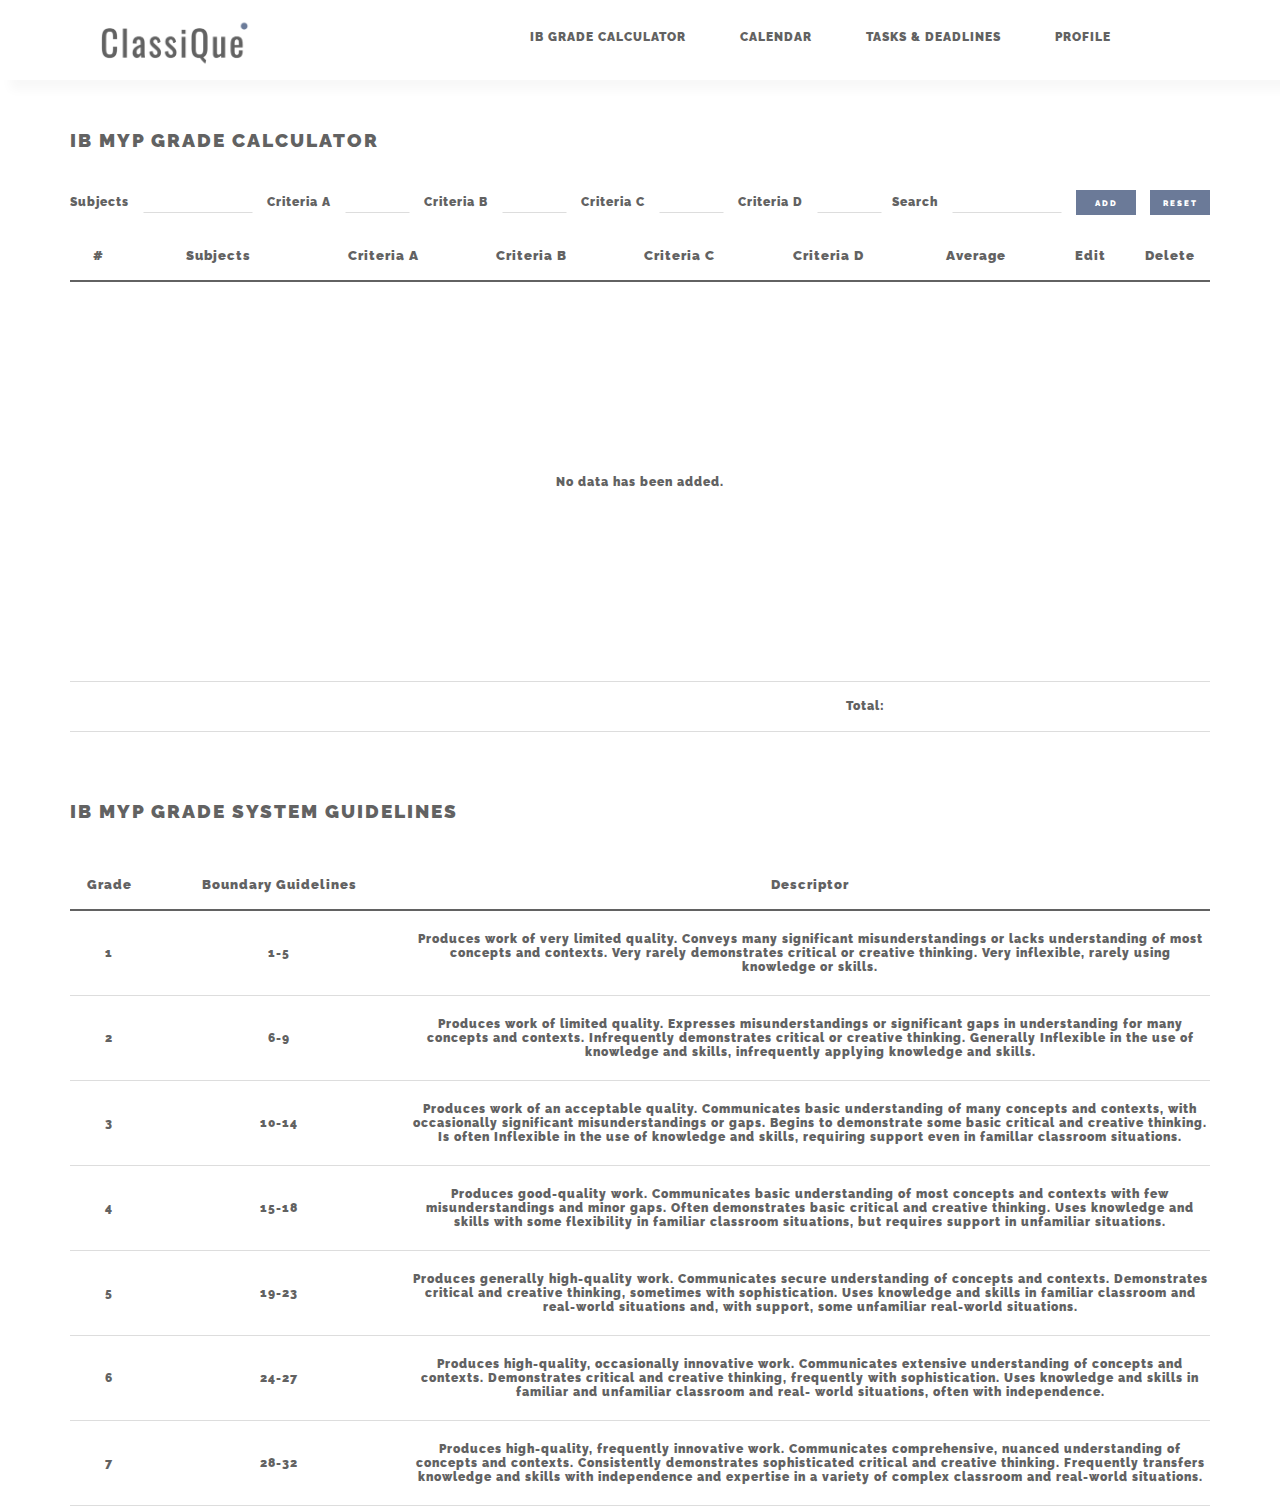
==== calc.html @ 47ef167f "calc.html" ====
<!DOCTYPE html>
<html lang="en">
<head>
    <meta charset="UTF-8">
    <meta name="viewport" content="width=device-width, initial-scale=1.0">
    <title>Classique - IB Grade Calculator</title>
    <link rel="icon" type="image/png" href="icon.png"/>
</head>
<style>
    * {
        box-sizing: border-box;
    }
    @font-face {
        font-family: "Raleway";
        src: url("Raleway_woff/Raleway-Black.woff2") format('woff2'),
            url("Raleway_woff/Raleway-Black.woff") format('woff');
        font-weight: normal;
        font-style: normal;
        font-display: swap;
    }
    body {
        margin: 0;
        font-family:"Raleway";
        /* font-family:""; */
        font-weight:normal;
    }
    .container {
        max-width: 1380px; 
        margin: 0 auto;
        padding: 0 70px 0 70px;
        color:#626262;
    }
    .formContainer {
        margin-bottom: 1rem;
        color:#626262;
    }
    .rubContainer {
        max-width: 1380px; 
        margin: 0 auto;
        padding-top:0px;
        padding: 0 70px 0 70px;
        color:#626262;
    }
    #gradeForm {
        display: flex; 
        flex-wrap: wrap; 
        justify-content: space-between;
        font-size:12px;
        /* border: solid 1px black; */
        color:#626262;
        font-weight:400;
        letter-spacing:1px;
    }
    #gradeForm > div { 
        vertical-align: middle; 
        font-size:12px;
        letter-spacing:1px;
        /* border: solid 1px black; */
    }
    input {
        height: 1.5rem;
        border-radius:0px;
        border-width:1px;
        border:solid 1px #ddd;
        border-top:solid 1px white;
        border-left:solid 1px white;
        border-right:solid 1px white;
    }
    table {
        display: table; 
        width: 100%; 
        max-width: 100%; 
        font-size:12px;
        letter-spacing:1px;
        border-collapse:collapse;
    }
    table > thead > tr > th {
        border-bottom:solid 2px #626262;
        color:#626262;
    }
    table > tbody > tr > td {
        border-bottom:solid 1px #ddd;
        text-align: center;
        color:#626262;
    }
    .btn { 
        width: 60px; 
        font-family:"Raleway";
        font-weight:400;
        font-size:8px;
        letter-spacing:2px;
        border-radius:0px;
        height:25px;
        background:#6b7a98;
        color:white;
        border:solid 1px #6b7a98;
    }
    .btn:hover {
        color:black;
        border:solid 1px black; 
        background-color:white;
        transition: 0.4s ease-in-out;
    }
    #subAddBtn {
        margin-right:10px;
    }
    .btn-sm {
        width: 5rem;
    }
    .btn-xs {
        width: 60px; 
        font-family:"Raleway";
        font-weight:400;
        font-size:8px;
        letter-spacing:2px;
        border-radius:0px;
        height:25px;
        background:#6b7a98;
        color:white;
        border:solid 1px #6b7a98;
    }
    .btn-xs:hover{
        color:black;
        background-color:white;
        transition: 0.4s ease-in-out;
    }
    .input-md {
        margin-right:10px;
        width:110px;
    }
    .input-ca {
        width: 65px;
        margin-right:10px;
    }
    .input-cb {
        width: 65px;
        margin-right:10px;
    }
    .input-cc {
        width: 65px;
        margin-right:10px;
    }
    .input-cd {
        width: 65px;
        margin-right:10px;
    }
    .input-lg {
        width: 110px;
        margin-right:10px;
    }
    .hiddenBtn {
        display: none;
    }
    #subUpdateBtn {
        width:60px; 
        font-family:"Raleway";
        font-weight:normal;
        font-size:8px;
        margin-right:10px;
        letter-spacing:2px;
        border-radius:0px;
        border-width: 1px;
        height:25px;
        background:#6b7a98;
        color:white;
    }
    #subUpdateBtn:hover {
        color:black;
        background-color:white;
        transition: 0.4s ease-in-out;
    }
    #updateCancleBtn {
        width:60px; 
        font-family:"Raleway";
        font-weight:normal;
        font-size:8px;
        margin-right:10px;
        letter-spacing:2px;
        border-radius:0px;
        border-width: 1px;
        height:25px;
        background:#6b7a98;
        color:white;
    }
    #updateCancleBtn:hover {
        color:black;
        background-color:white;
        transition: 0.4s ease-in-out;
    }
    .float-right {
        float: right;
    }
    #t1 {
        text-align:right;
    }
    .top {
    height: 80px;
    background:white;
    /* border:solid 1px red; */
    box-shadow:10px 10px 10px #f8f8f8;
    }
    .top #menu {
        float: right;
        width: 800px;  
        margin-top:15px;
        height:50px;
        /* border:solid 1px blue;  */
    }
    #menu {
        width:980px;
        padding:15px 0 0 0;
    }
    header #logo {
        /* border:solid 1px blue; */
        float:left;
        margin:15px 0 0 100px;
        width:150px;
    }
    header #menu {
        font-weight:450;
        font-size:12px;
        letter-spacing: 1px;
    }
    header #menu li {
        display:inline;
        margin-left: 50px;  
    }
    a {
        text-decoration:none;  
        color:#626262;
        position: relative;
        padding-bottom:10px;
    }
    a::after {
        content: '';
        position:absolute;
        width: 100%;
        transform: scaleX(0);
        height: 1px;
        bottom: 0;
        left: 0;
        background-color: black;
        transform-origin: bottom left right;
        transition: 0.8s ease-in-out;
    }
    a:hover {
        color:#818b98;
        transition: 0.5s;
    }
    a:hover::after {
        transform: scaleX(1);
        transform-origin: bottom right left;
    }
    tr {
        height: 50px;
        color:#626262;
    }
    #noData {
        height:400px;
    }
    .formText {
        /* border: solid 1px red; */
        padding-right:10px;
    }
    #critRub {
        width:1300px;
    }
    #des {
        width:800px;
    }
    .line {
        padding:10px 0 10px 0;
        margin:10px 0 10px 0;
    }
    h3 {
        font-weight:600;
        font-family:"Raleway";
        letter-spacing:2px;
        color:#626262;
        padding:30px 0 20px 0;
    }
    thead > tr > th {
        font-weight:500;
        font-size: 13px;
        color:#626262;
        letter-spacing:1px;
    }
</style>
<body>
    <div class="top">
        <header>
            <a href="index.html"><img id="logo" src="logo.png"></a>
            <ul id="menu">
                <li><a href="calc.html">IB GRADE CALCULATOR</a></li>
                <li><a>CALENDAR</a></li>
                <li><a>TASKS & DEADLINES</a></li>
                <li><a>PROFILE</a></li>
            </ul>
        </header>
    </div>
    <div class="container">
        <h3>IB MYP GRADE CALCULATOR</h3>
        <div class="formContainer">
            <form id="gradeForm">
                <div>
                    <input type="hidden" id="subUid">
                    <label for="subName" class="formText">Subjects</label>
                    <input type="text" id="subName" class="input-md">
                    <label for="subCritA" class="formText">Criteria A</label>
                    <input type="text" id="subCritA" class="input-ca">
                    <label for="subCritB" class="formText">Criteria B</label>
                    <input type="text" id="subCritB" class="input-cb">
                    <label for="subCritC" class="formText">Criteria C</label>
                    <input type="text" id="subCritC" class="input-cc">
                    <label for="subCritD" class="formText">Criteria D</label>
                    <input type="text" id="subCritD" class="input-cd">
                    
                </div>
                <div>
                    <label for="filterBox" class="formText">Search</label>
                    <input type="text" id="filterBox" class="input-lg">
                    <button type="button" id="subAddBtn" class="btn">ADD</button>
                    <button type="button" id="subUpdateBtn" class="btn-sm hiddenBtn">DONE</button>
                    <button type="button" id="updateCancleBtn" class="btn-sm hiddenBtn">CANCEL</button>
                    <button type="button" id="initsubBtn" class="btn">RESET</button>
                </div>
            </form>
        </div>
        <table class="subTable">
            <thead>
                <tr>
                    <th width="5%">#</th>
                    <th width="16%">Subjects</th>
                    <th width="13%">Criteria A</th>
                    <th width="13%">Criteria B</th>
                    <th width="13%">Criteria C</th>
                    <th width="13%">Criteria D</th>
                    <th width="13%">Average</th>
                    <th width="7%">Edit</th>
                    <th width="7%">Delete</th>
                </tr>
            </thead>
            <tbody id="subsTbody">
            </tbody>
            <tr>
                <td colspan="6" id="t1">Total: &nbsp;&nbsp;&nbsp;</td>
                <td><span id="result_avg"></span></td>
                <td colspan="2"></td>
            </tr>
        </table>
    </div>
    <div class="rubContainer">
        <br>
        <h3>IB MYP GRADE SYSTEM GUIDELINES</h3>
        <table id="critRub">
            <thead>
                <tr>
                    <th>Grade</th>
                    <th>Boundary Guidelines</th>
                    <th id="des">Descriptor</th>
                </tr>
            </thead>
                <tr>
                    <td>1</td>
                    <td>1-5</td>
                    <td><p class="line">Produces work of very limited quality. Conveys many significant
                        misunderstandings or lacks understanding of most concepts and
                        contexts. Very rarely demonstrates critical or creative thinking. Very
                        inflexible, rarely using knowledge or skills.</p></td>
                </tr>
                <tr>
                    <td>2</td>
                    <td>6-9</td>
                    <td><p class="line">Produces work of limited quality. Expresses misunderstandings or
                        significant gaps in understanding for many concepts and contexts.
                        Infrequently demonstrates critical or creative thinking. Generally
                        Inflexible in the use of knowledge and skills, infrequently applying
                        knowledge and skills.</p></td>
                </tr>
                <tr>
                    <td>3</td>
                    <td>10-14</td>
                    <td><p class="line">Produces work of an acceptable quality. Communicates basic
                        understanding of many concepts and contexts, with occasionally
                        significant misunderstandings or gaps. Begins to demonstrate some
                        basic critical and creative thinking. Is often Inflexible in the use of
                        knowledge and skills, requiring support even in famillar classroom
                        situations.</p></td>
                </tr>
                <tr>
                    <td>4</td>
                    <td>15-18</td>
                    <td><p class="line">Produces good-quality work. Communicates basic understanding
                        of most concepts and contexts with few misunderstandings and
                        minor gaps. Often demonstrates basic critical and creative thinking.
                        Uses knowledge and skills with some flexibility in familiar classroom
                        situations, but requires support in unfamiliar situations.</p></td>
                </tr>
                <tr>
                    <td>5</td>
                    <td>19-23</td>
                    <td><p class="line">Produces generally high-quality work. Communicates secure
                        understanding of concepts and contexts. Demonstrates critical and
                        creative thinking, sometimes with sophistication. Uses knowledge
                        and skills in familiar classroom and real-world situations and, with
                        support, some unfamiliar real-world situations.</p></td>
                </tr>
                <tr>
                    <td>6</td>
                    <td>24-27</td>
                    <td><p class="line">Produces high-quality, occasionally innovative work. Communicates
                        extensive understanding of concepts and contexts. Demonstrates
                        critical and creative thinking, frequently with sophistication. Uses
                        knowledge and skills in familiar and unfamiliar classroom and real-
                        world situations, often with independence.</p></td>
                </tr>
                <tr>
                    <td>7</td>
                    <td>28-32</td>
                    <td><p class="line">Produces high-quality, frequently innovative work. Communicates
                        comprehensive, nuanced understanding of concepts and
                        contexts. Consistently demonstrates sophisticated critical and
                        creative thinking. Frequently transfers knowledge and skills with
                        independence and expertise in a variety of complex classroom and
                        real-world situations.</p></td>
                </tr>
        </table>
    </div>
</body>
<script>
    let totalavg=0;
    document.addEventListener('DOMContentLoaded', () => {
        // init sub
        let unetSubs = [];
        // Function
        const draw = {
            // Call point: tbody 
            tbody : document.getElementById('subsTbody'),
            uid : 0,
            // Grid Table
            grid (subs) {
                if (subs.length > 0) {
                    const nodeSize = this.tbody.childNodes.length;
                    subs.forEach((sub, index) => {
                        const trElem = document.createElement('tr');
                        trElem.innerHTML += `<td> ${nodeSize > 0 ? nodeSize + index + 1 : index + 1}</td>`;
                        trElem.innerHTML += `<td>${sub.name}</td>`;
                        trElem.innerHTML += `<td>${sub.critA}</td>`;
                        trElem.innerHTML += `<td>${sub.critB}</td>`;
                        trElem.innerHTML += `<td>${sub.critC}</td>`;
                        trElem.innerHTML += `<td>${sub.critD}</td>`;
                        trElem.innerHTML += `<td>${sub.AVG}</td>`;
                        trElem.innerHTML += `<td><button data-uid="${sub.uid}" data-action="modify" class="btn-xs">EDIT</button></td>`;
                        trElem.innerHTML += `<td><button data-uid="${sub.uid}" data-action="delete" class="btn-xs">DEL</button></td>`;
                        this.tbody.appendChild(trElem);
                    });
                }
            },
            // Add Row
            add (sub) {
                if (unetSubs.length === 1) this.tbody.innerHTML = '';
                this.grid(sub);
                this.uid++;
            },
            // init Table
            init (subs) {
                this.tbody.innerHTML = '';
                if (unetSubs.length === 0) {
                    const trElem = document.createElement('tr');
                    trElem.innerHTML += `<td colspan="9" id="noData">No data has been added.</td>`;
                    this.tbody.appendChild(trElem);
                } else {
                    this.uid = subs[subs.length - 1]['uid'] + 1;
                    this.grid(subs);
                }
            },
        };
        const addsub = (subs) => {

            const name = document.getElementById('subName').value;
            const critA = document.getElementById('subCritA').value;
            const critB = document.getElementById('subCritB').value;
            const critC = document.getElementById('subCritC').value;
            const critD = document.getElementById('subCritD').value;

            document.forms.gradeForm.reset();

            if(critA=='' || critB=='' || critC=='' || critD=='')
            {
                alert('Empty data cell.');
                return;
            }
            const avg = (Number(critA)+Number(critB)+Number(critC)+Number(critD))/4;

            // Set Object
            const sub = {
                uid: draw.uid,
                name: name,
                critA: critA,
                critB: critB,
                critC: critC,
                critD: critD,
                AVG: (avg > 7) ? 7 : Math.floor(avg)
            };

            totalavg+=sub.AVG;
            document.getElementById("result_avg").innerHTML=totalavg;
            
            // Set Array & Storage
            unetSubs = [...unetSubs, sub];
            localStorage.setItem('subs', JSON.stringify(unetSubs));
            localStorage.setItem('totalavg', totalavg);
            draw.add([sub]);
        };
        const actionsubsTbody = (e) => {
            const target = e.target;
            const action = target.dataset.action;
            const selectUid = target.dataset.uid;
            if (!action) return;
            
            const selectsub = unetSubs.find(sub => sub.uid === parseInt(selectUid));

            if (action === 'delete') {
                /* node delete example */
                let node = target;
                while (true) {
                    node = node.parentNode;
                    if (node.tagName === 'TR') {
                        node.remove();
                        break;
                    }
                }
                totalavg -= selectsub.AVG;
                document.getElementById("result_avg").innerHTML=totalavg;

                /* array delete then reload */
                unetSubs = unetSubs.filter(sub => sub.uid !== parseInt(selectUid));
                localStorage.setItem('subs', JSON.stringify(unetSubs));
                localStorage.setItem('totalavg', totalavg);

                draw.init(unetSubs);
            } else if (action === 'modify') {
                document.getElementById('subUid').value = selectsub.uid;
                document.getElementById('subName').value = selectsub.name;
                document.getElementById('subCritA').value = selectsub.critA;
                document.getElementById('subCritB').value = selectsub.critB;
                document.getElementById('subCritC').value = selectsub.critC;
                document.getElementById('subCritD').value = selectsub.critD;
                if (subUpdateBtn.classList.contains('hiddenBtn')) toggelBtn();
            }

        };
        const modifyCancle = () => {
            totalavg = 0;

            unetSubs.forEach((sub, index) => {
                totalavg += sub.AVG;
            });
            
            localStorage.setItem('totalavg', totalavg);
            document.getElementById("result_avg").innerHTML=totalavg;
            toggelBtn();
            document.forms.gradeForm.reset();
        };
        const modifysubInfo = () => {
            const uid = document.getElementById('subUid').value;
            const name = document.getElementById('subName').value;
            const critA = document.getElementById('subCritA').value;
            const critB = document.getElementById('subCritB').value;
            const critC = document.getElementById('subCritC').value;
            const critD = document.getElementById('subCritD').value;
            
            const avg = (Number(critA)+Number(critB)+Number(critC)+Number(critD))/4;

            unetSubs = unetSubs.map(v => {
                if (v.uid === parseInt(uid)) {
                    v.name = name;
                    v.critA = critA;
                    v.critB = critB;
                    v.critC = critC;
                    v.critD = critD;
                    v.AVG = (avg > 7) ? 7 : Math.floor(avg);
                }
                return v;
            });
            localStorage.setItem('subs', JSON.stringify(unetSubs));
            localStorage.setItem('totalavg', totalavg);
            
            draw.init(unetSubs);
            modifyCancle();
        };
        const toggelBtn = () => {
            subAddBtn.classList.toggle('hiddenBtn');
            subUpdateBtn.classList.toggle('hiddenBtn');
            updateCancleBtn.classList.toggle('hiddenBtn');
        };
        const getFiltersub = (e) => {
            const filterStr = e.target.value
            const filtersubs = unetSubs.filter(sub => JSON.stringify(sub).indexOf(filterStr) > -1);
            draw.init(filtersubs);
        };
        const initsub = () => {
            if (!confirm('Would you like to reset the data?')) return;
            localStorage.clear();
            location.reload();
        };
        // Event Handler
        document.getElementById('subAddBtn').addEventListener('click', () => addsub(unetSubs));
        document.getElementById('initsubBtn').addEventListener('click', initsub);
        document.getElementById('subsTbody').addEventListener('click', (e) => actionsubsTbody(e));
        document.getElementById('subUpdateBtn').addEventListener('click', modifysubInfo);
        document.getElementById('updateCancleBtn').addEventListener('click', modifyCancle);
        document.getElementById('filterBox').addEventListener('keyup', (e) => getFiltersub(e));
        // Init
        if (localStorage.length > 0) {
            unetSubs = [...JSON.parse(localStorage.getItem('subs'))];
            totalavg = Number(localStorage.getItem('totalavg'));
            document.getElementById("result_avg").innerHTML=totalavg;
            draw.init(unetSubs);
        } else {
            draw.init([]);
        }
    });
    
</script>
</html>
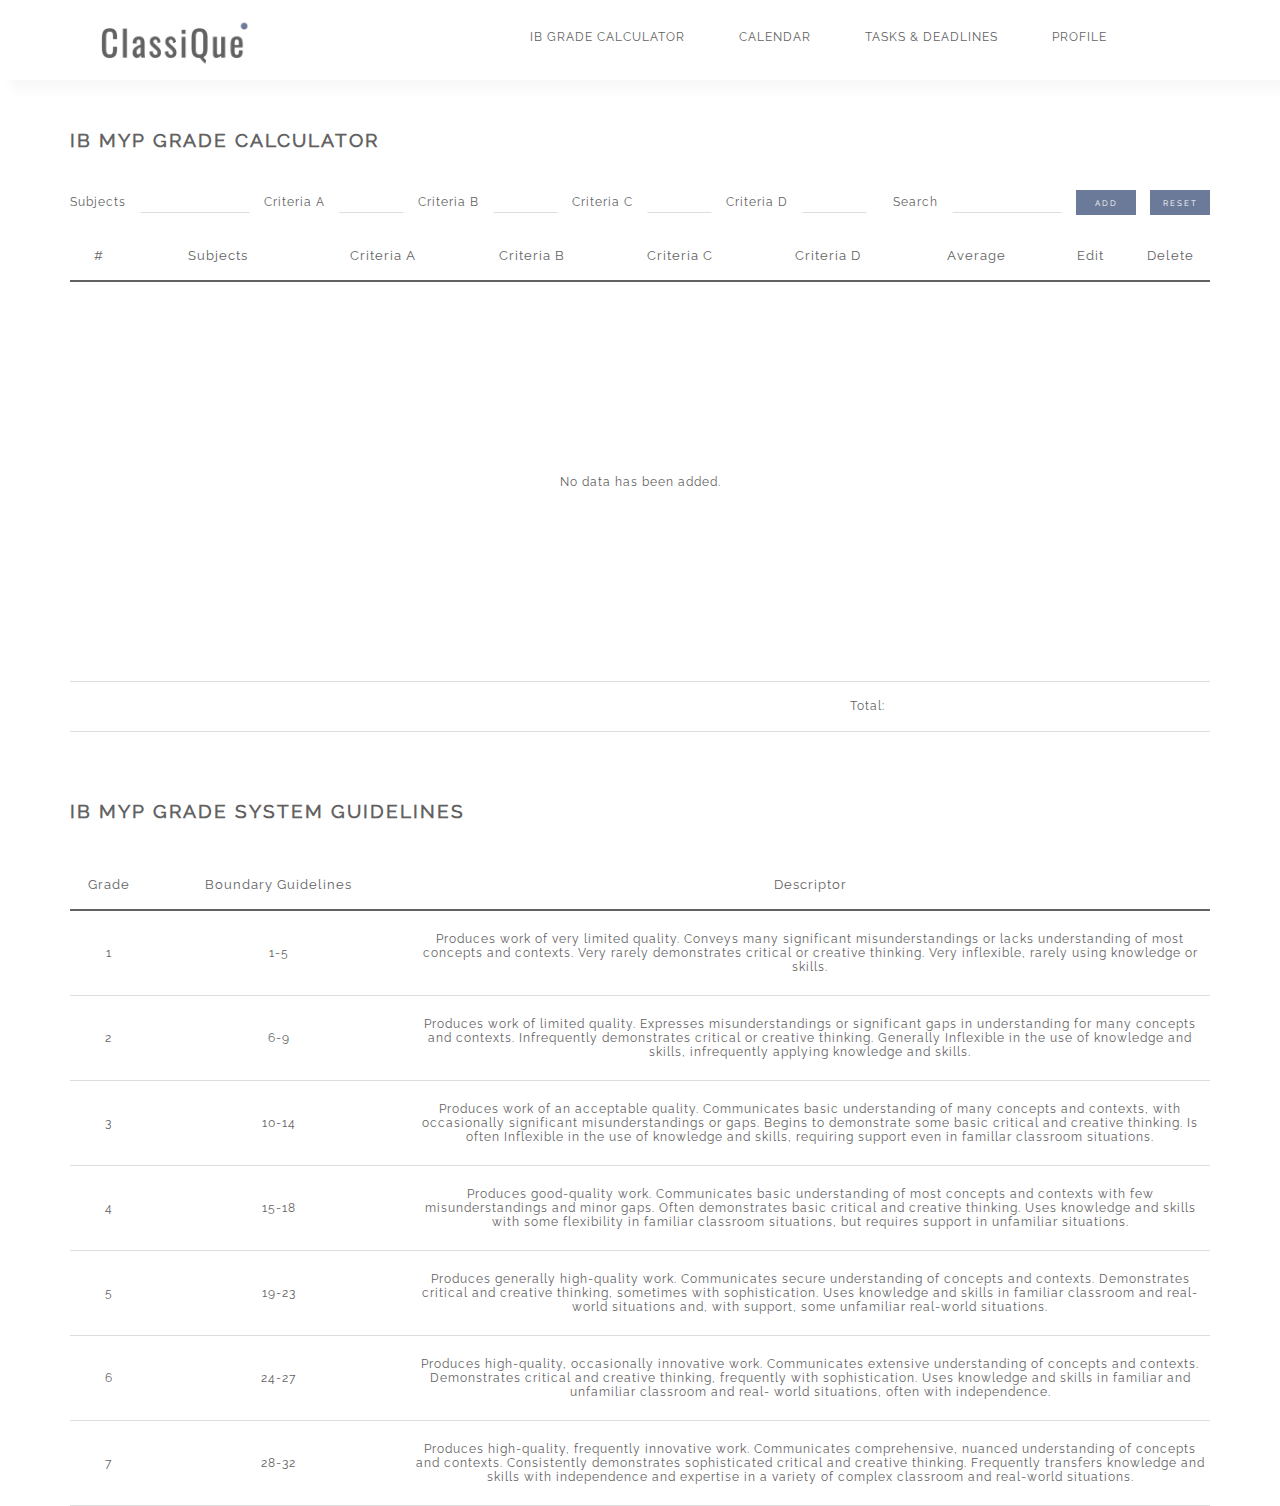
==== commit b6916ae6: "calc.html" ====
--- a/calc.html
+++ b/calc.html
@@ -12,8 +12,8 @@
     }
     @font-face {
         font-family: "Raleway";
-        src: url("Raleway_woff/Raleway-Black.woff2") format('woff2'),
-            url("Raleway_woff/Raleway-Black.woff") format('woff');
+        src: url("Raleway_woff/Raleway-Regular.woff2") format('woff2'),
+            url("Raleway_woff/Raleway-Regular.woff") format('woff');
         font-weight: normal;
         font-style: normal;
         font-display: swap;
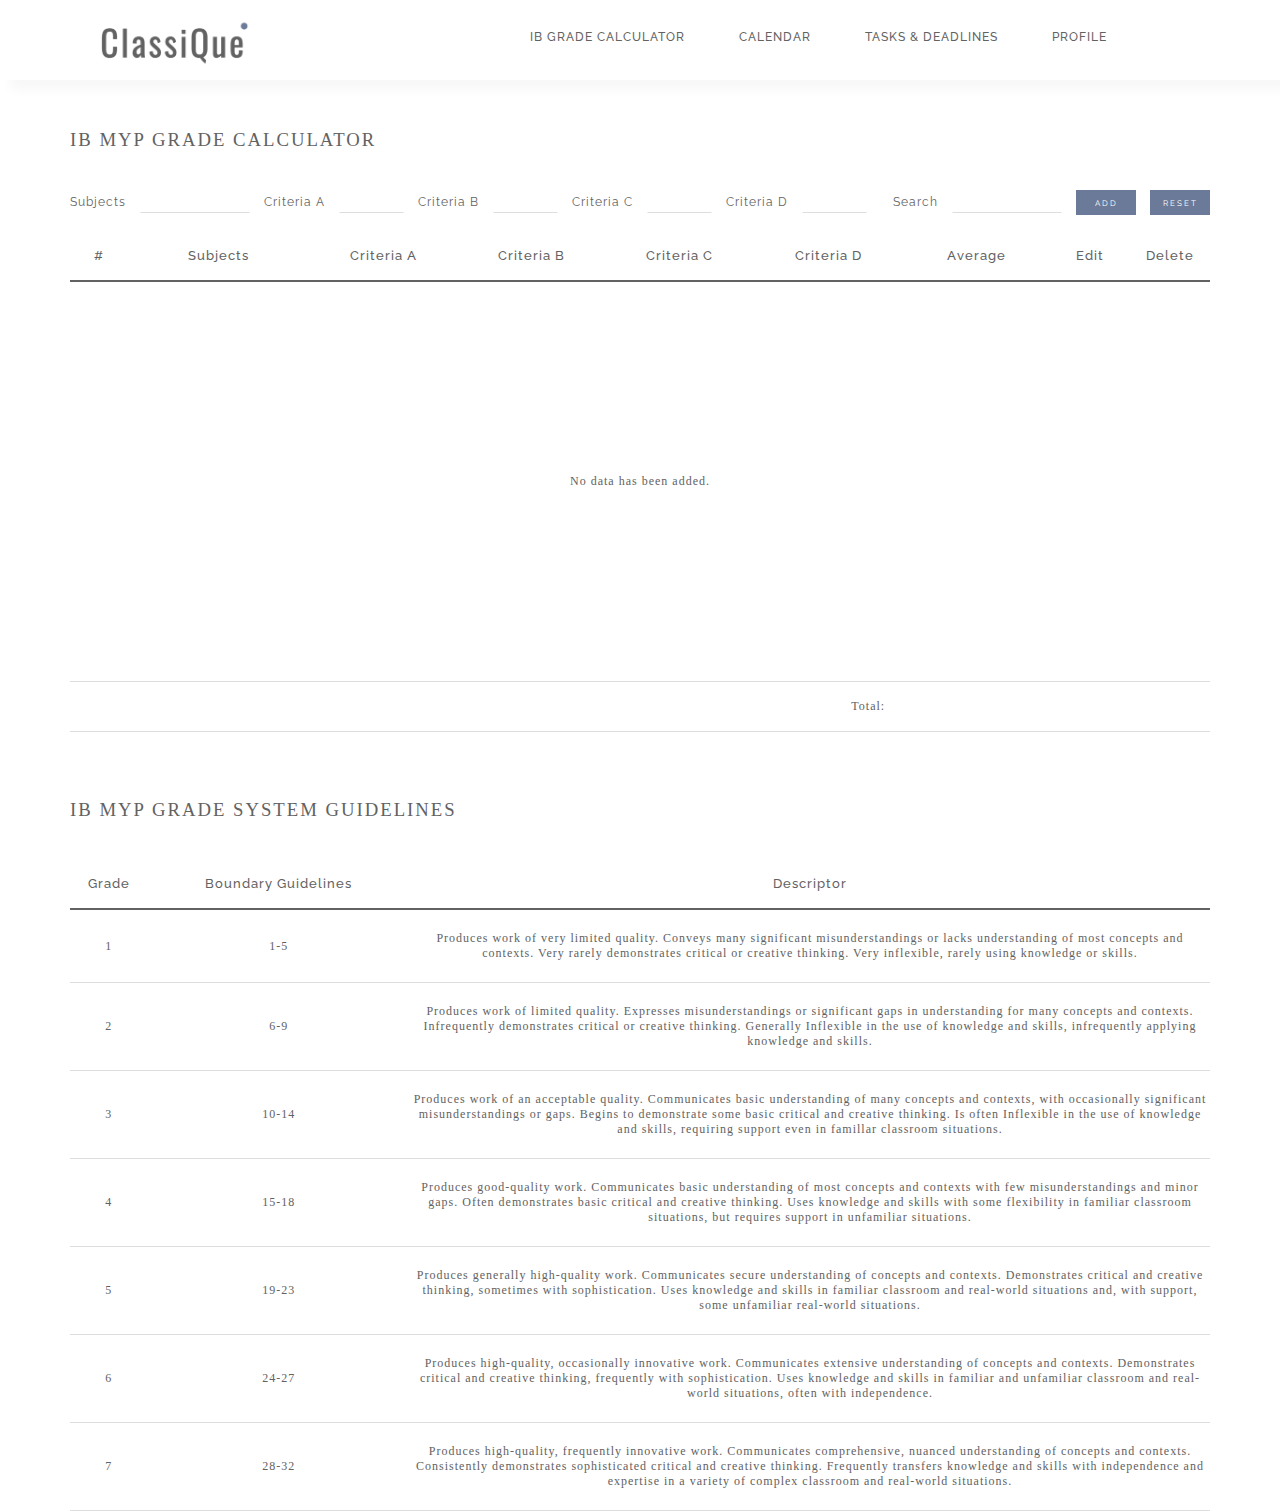
==== commit 0e2b6c5f: "calc.html" ====
--- a/calc.html
+++ b/calc.html
@@ -11,17 +11,28 @@
         box-sizing: border-box;
     }
     @font-face {
-        font-family: "Raleway";
+        font-family: "Raleway-Regular";
         src: url("Raleway_woff/Raleway-Regular.woff2") format('woff2'),
             url("Raleway_woff/Raleway-Regular.woff") format('woff');
-        font-weight: normal;
-        font-style: normal;
-        font-display: swap;
+        font-weight:normal;
+        font-style:normal; 
+    }
+    @font-face {
+        font-family: "Raleway-Medium";
+        src: url("Raleway_woff/Raleway-Medium.woff2") format('woff2'),
+            url("Raleway_woff/Raleway-Medium.woff") format('woff');
+        font-weight:normal;
+        font-style:normal; 
+    }
+    @font-face {
+        font-family: "Raleway-SemiBold";
+        src: url("Raleway_woff/Raleway-SemiBold.woff2") format('woff2'),
+            url("Raleway_woff/Raleway-SemiBold.woff") format('woff');
+        font-weight:normal;
+        font-style:normal; 
     }
     body {
         margin: 0;
-        font-family:"Raleway";
-        /* font-family:""; */
         font-weight:normal;
     }
     .container {
@@ -42,13 +53,14 @@
         color:#626262;
     }
     #gradeForm {
+        font-family:"Raleway-Regular";
         display: flex; 
         flex-wrap: wrap; 
         justify-content: space-between;
         font-size:12px;
         /* border: solid 1px black; */
         color:#626262;
-        font-weight:400;
+        font-weight:normal;
         letter-spacing:1px;
     }
     #gradeForm > div { 
@@ -85,8 +97,8 @@
     }
     .btn { 
         width: 60px; 
-        font-family:"Raleway";
-        font-weight:400;
+        font-family:"Raleway-Regular";
+        font-weight:normal;
         font-size:8px;
         letter-spacing:2px;
         border-radius:0px;
@@ -109,8 +121,8 @@
     }
     .btn-xs {
         width: 60px; 
-        font-family:"Raleway";
-        font-weight:400;
+        font-family:"Raleway-Regular";
+        font-weight:normal;
         font-size:8px;
         letter-spacing:2px;
         border-radius:0px;
@@ -153,7 +165,7 @@
     }
     #subUpdateBtn {
         width:60px; 
-        font-family:"Raleway";
+        font-family:"Raleway-Regular";
         font-weight:normal;
         font-size:8px;
         margin-right:10px;
@@ -171,7 +183,7 @@
     }
     #updateCancleBtn {
         width:60px; 
-        font-family:"Raleway";
+        font-family:"Raleway-Regular";
         font-weight:normal;
         font-size:8px;
         margin-right:10px;
@@ -217,7 +229,8 @@
         width:150px;
     }
     header #menu {
-        font-weight:450;
+        font-family:"Raleway-Medium";
+        font-weight:normal;
         font-size:12px;
         letter-spacing: 1px;
     }
@@ -273,14 +286,16 @@
         margin:10px 0 10px 0;
     }
     h3 {
-        font-weight:600;
+        font-family:"Raleway-SemiBold";
+        font-weight:normal;
         font-family:"Raleway";
         letter-spacing:2px;
         color:#626262;
         padding:30px 0 20px 0;
     }
     thead > tr > th {
-        font-weight:500;
+        font-family:"Raleway-Medium";
+        font-weight:normal;
         font-size: 13px;
         color:#626262;
         letter-spacing:1px;
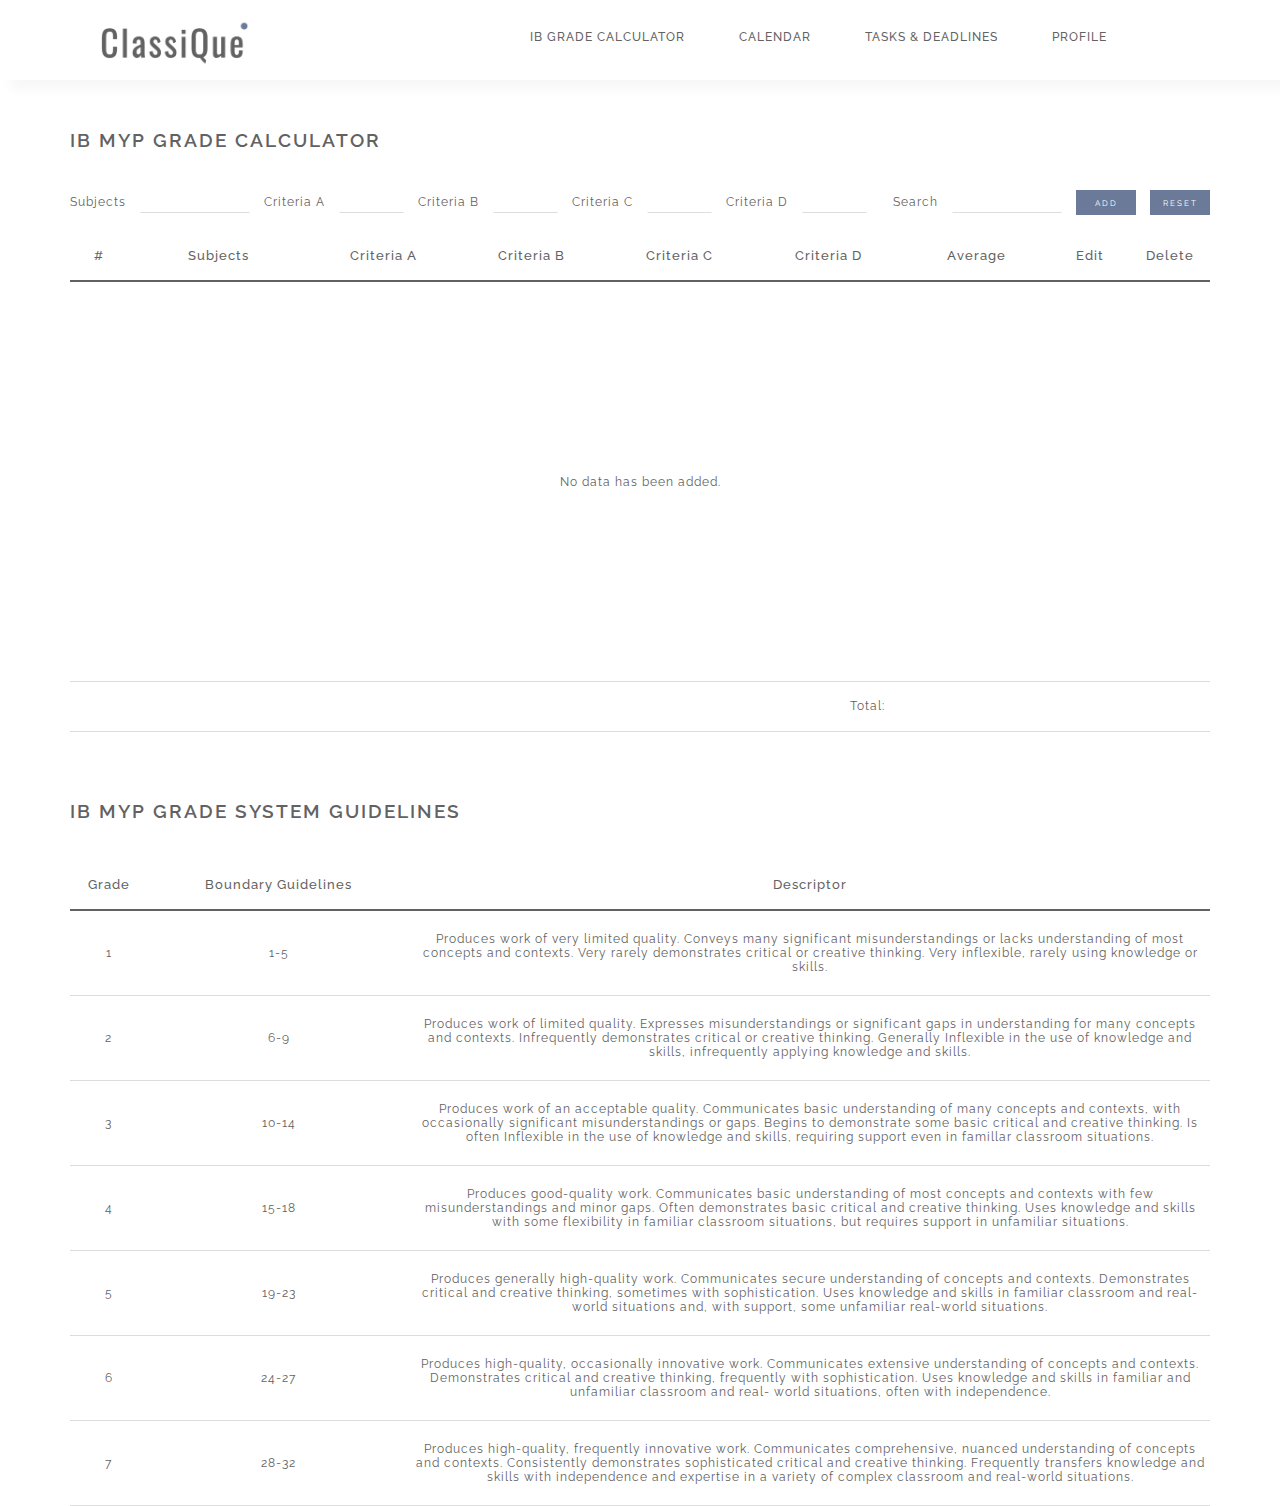
==== commit 32451dfa: "calc.html" ====
--- a/calc.html
+++ b/calc.html
@@ -33,6 +33,7 @@
     }
     body {
         margin: 0;
+        font-family:"Raleway-Regular";
         font-weight:normal;
     }
     .container {
@@ -288,7 +289,6 @@
     h3 {
         font-family:"Raleway-SemiBold";
         font-weight:normal;
-        font-family:"Raleway";
         letter-spacing:2px;
         color:#626262;
         padding:30px 0 20px 0;
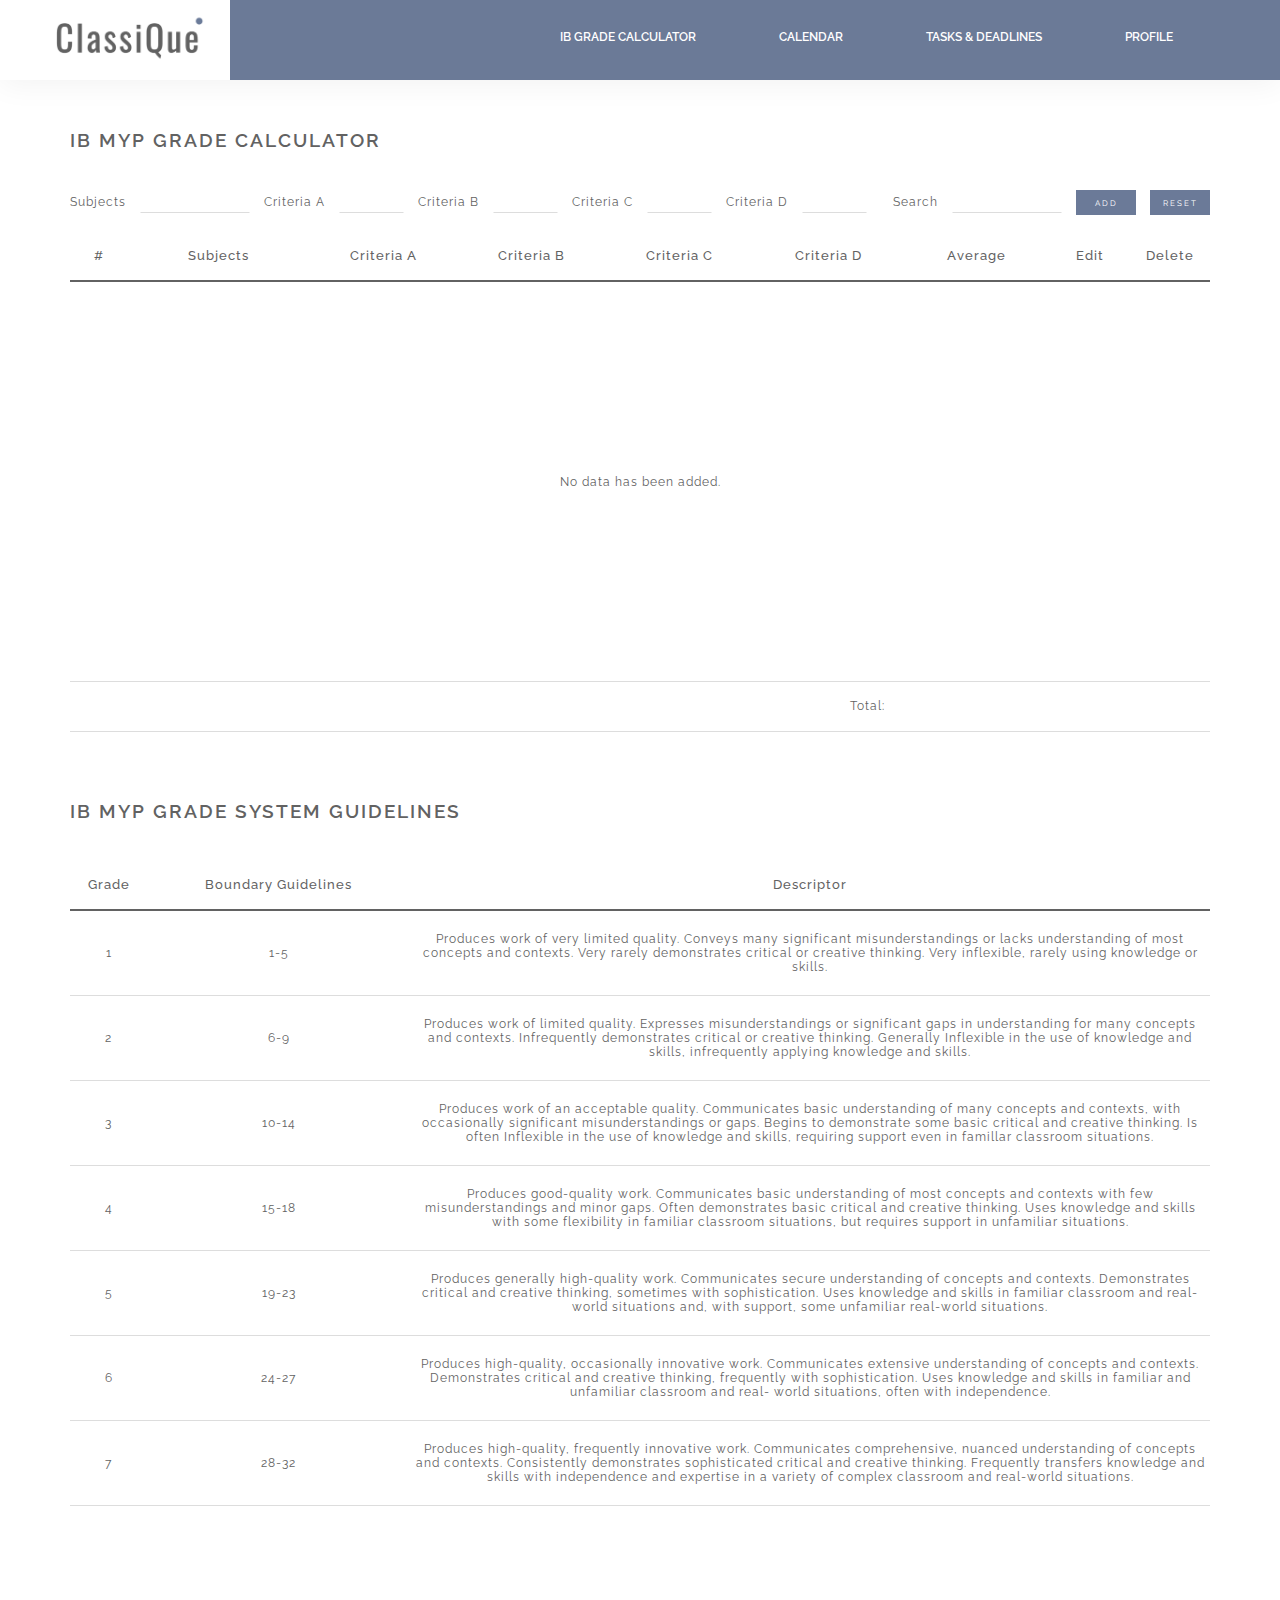
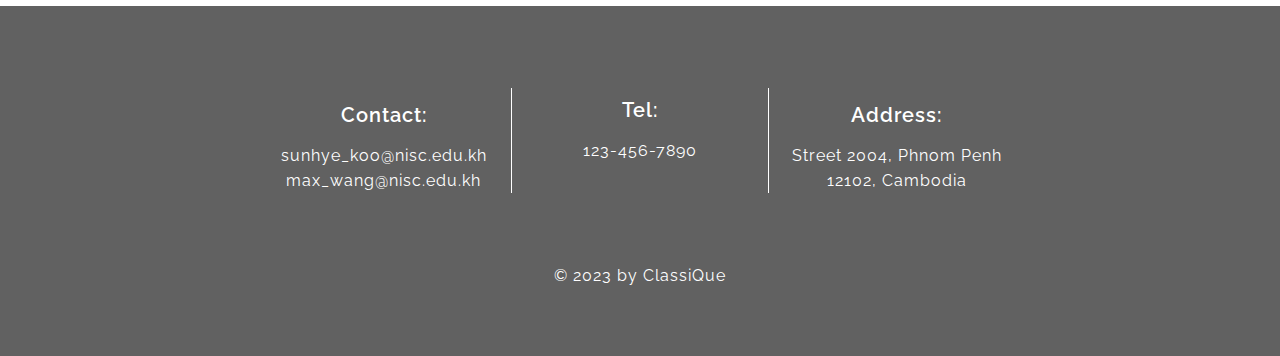
==== commit 8d807817: "Rename calc2.html to calc.html" ====
--- a/calc.html
+++ b/calc.html
@@ -31,6 +31,13 @@
         font-weight:normal;
         font-style:normal; 
     }
+    @font-face {
+        font-family: "Raleway-Bold";
+        src: url("Raleway_woff/Raleway-Bold.woff2") format('woff2'),
+            url("Raleway_woff/Raleway-Bold.woff") format('woff');
+        font-weight:normal;
+        font-style:normal; 
+    }
     body {
         margin: 0;
         font-family:"Raleway-Regular";
@@ -207,10 +214,11 @@
         text-align:right;
     }
     .top {
-    height: 80px;
-    background:white;
-    /* border:solid 1px red; */
-    box-shadow:10px 10px 10px #f8f8f8;
+        height: 80px;
+        /* border:solid 1px red; */
+        box-shadow:0px 5px 30px rgb(0 0 0 / 5%);
+        width:100%;
+        background:linear-gradient(90deg, white 18%, #6B7A97 18%); 
     }
     .top #menu {
         float: right;
@@ -226,22 +234,21 @@
     header #logo {
         /* border:solid 1px blue; */
         float:left;
-        margin:15px 0 0 100px;
+        margin:10px 0 0 55px;
         width:150px;
     }
     header #menu {
-        font-family:"Raleway-Medium";
+        font-family:"Raleway-SemiBold";
         font-weight:normal;
         font-size:12px;
-        letter-spacing: 1px;
     }
     header #menu li {
         display:inline;
-        margin-left: 50px;  
+        margin-left: 80px; 
     }
     a {
         text-decoration:none;  
-        color:#626262;
+        color:white;
         position: relative;
         padding-bottom:10px;
     }
@@ -258,12 +265,11 @@
         transition: 0.8s ease-in-out;
     }
     a:hover {
-        color:#818b98;
+        color:#DCE2EC;
         transition: 0.5s;
     }
-    a:hover::after {
-        transform: scaleX(1);
-        transform-origin: bottom right left;
+    .float-right {
+        float: right;
     }
     tr {
         height: 50px;
@@ -278,6 +284,7 @@
     }
     #critRub {
         width:1300px;
+        margin-bottom:100px;
     }
     #des {
         width:800px;
@@ -287,8 +294,8 @@
         margin:10px 0 10px 0;
     }
     h3 {
+        font-weight:normal;
         font-family:"Raleway-SemiBold";
-        font-weight:normal;
         letter-spacing:2px;
         color:#626262;
         padding:30px 0 20px 0;
@@ -299,14 +306,73 @@
         font-size: 13px;
         color:#626262;
         letter-spacing:1px;
+    }
+    footer {
+        background:#616161;
+        height:350px;
+        position:sticky;
+    }
+    #left2 {
+        margin:0 0 0 20%;
+        padding-top:4%;
+        width:20%;
+        height:350px; 
+        float:left; 
+        text-align:center;
+        color:white;
+    }
+    #right2 {
+        margin:0 20% 0 0;
+        padding-top:4%;
+        width:20%;
+        height:350px;
+        float:left;
+        color:white;
+        text-align:center;
+    }
+    #mid {
+        padding-top:6%;
+        width:20%;
+        height:150px;
+        float:left;
+        color:white;
+        text-align:center;
+    }
+    .info {
+        font-family:"Raleway-Regular";
+        font-weight:normal;
+        margin-top:30px;
+        border-right:solid 1px white;
+        letter-spacing:1px;
+        line-height:25px;
+    }
+    .tel {
+        font-family:"Raleway-Regular";
+        font-weight:normal;
+        letter-spacing:1px;
+        line-height:25px;
+    }
+    .add {
+        font-family:"Raleway-Regular";
+        font-weight:normal;
+        margin-top:30px;
+        border-left:solid 1px white;
+        letter-spacing:1px;
+        line-height:25px;
+    }
+    .T {
+        font-family:"Raleway-SemiBold";
+        font-weight:normal;
+        line-height:55px;
+        font-size:20px;
     }
 </style>
 <body>
     <div class="top">
         <header>
-            <a href="index.html"><img id="logo" src="logo.png"></a>
+            <a href="index2.html"><img id="logo" src="logo.png"></a>
             <ul id="menu">
-                <li><a href="calc.html">IB GRADE CALCULATOR</a></li>
+                <li><a href="calc2.html">IB GRADE CALCULATOR</a></li>
                 <li><a>CALENDAR</a></li>
                 <li><a>TASKS & DEADLINES</a></li>
                 <li><a>PROFILE</a></li>
@@ -441,6 +507,29 @@
                 </tr>
         </table>
     </div>
+    <footer>
+        <aside id="left2">
+            <div class="info">
+                <div class="T">Contact:</div>
+                sunhye_koo@nisc.edu.kh
+                max_wang@nisc.edu.kh
+            </div>
+        </aside>
+        <main id="mid">
+            <div class="tel">
+                <div class="T">Tel:</div>
+                123-456-7890<br><br><br><br><br>
+                © 2023 by ClassiQue
+            </div>
+        </main>
+        <aside id="right2">
+            <div class="add">
+                <div class="T">Address:</div>
+                Street 2004, Phnom Penh
+                <br>12102, Cambodia
+            </div>
+        </aside>
+    </footer>
 </body>
 <script>
     let totalavg=0;
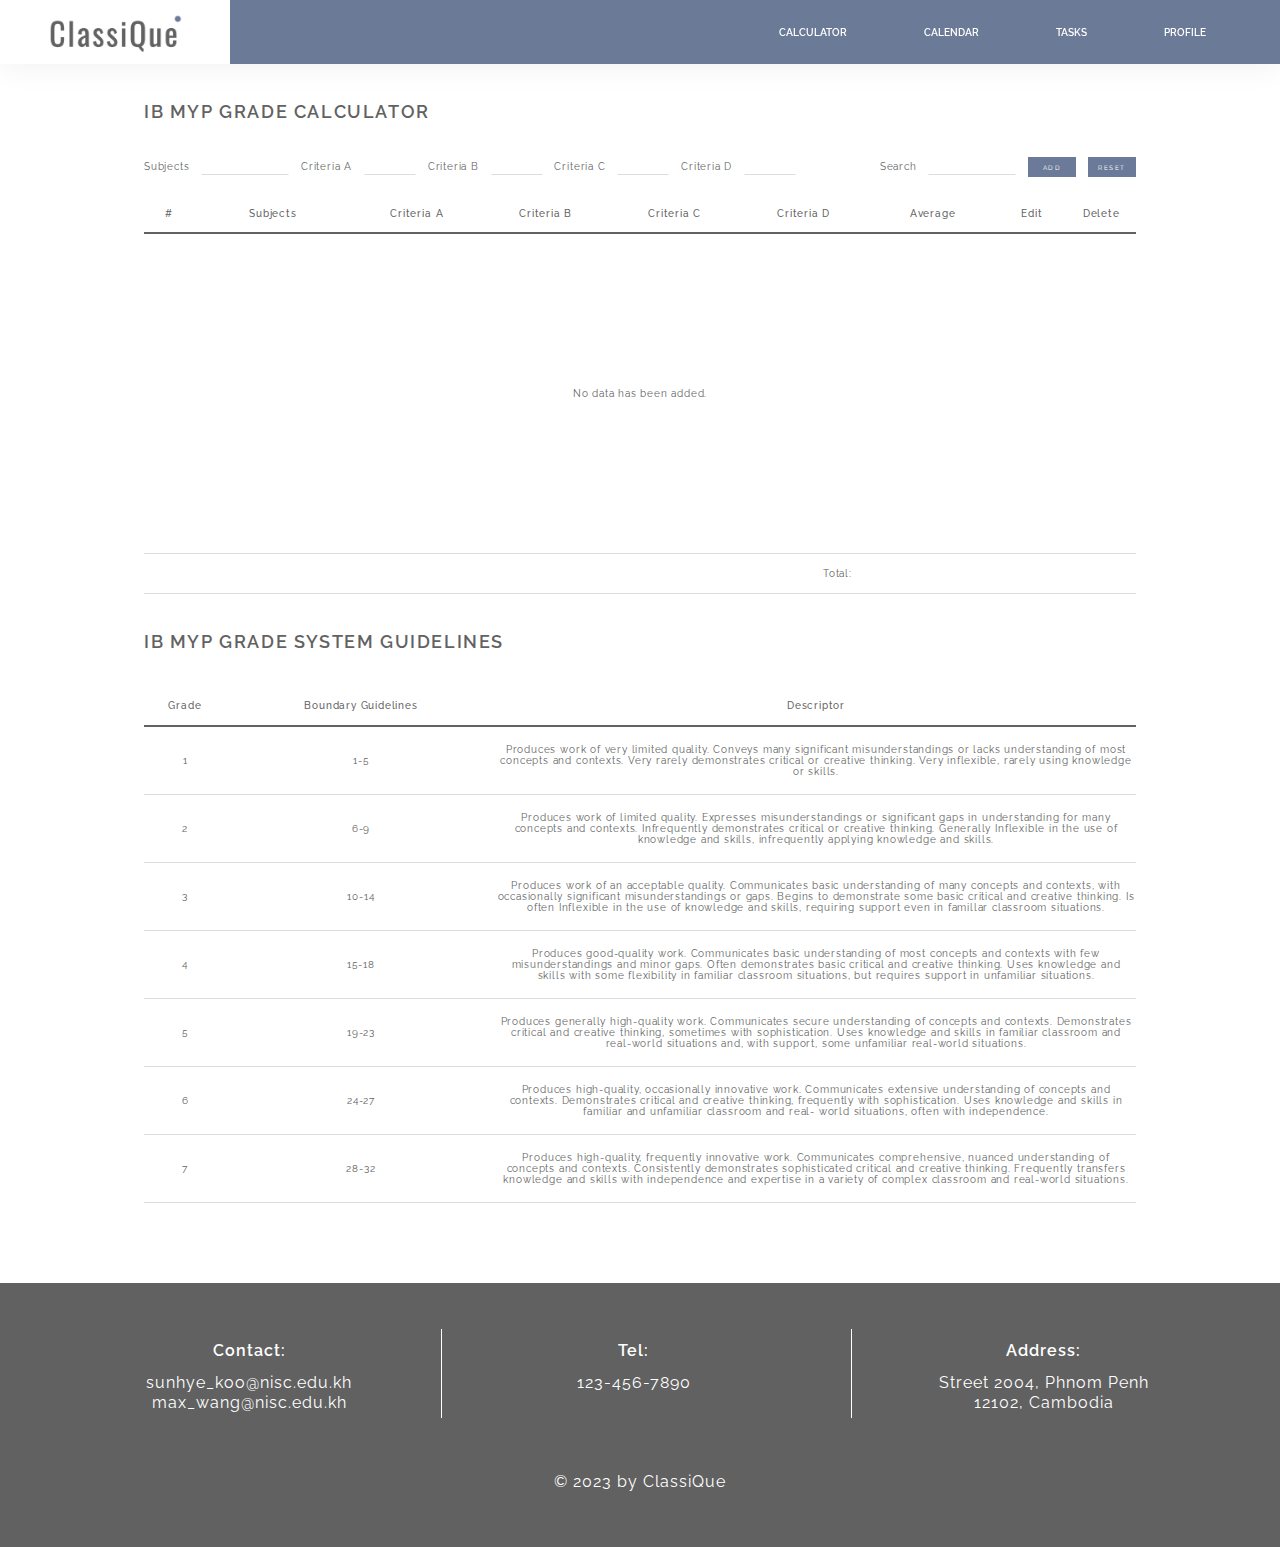
==== commit 38e00b18: "Update calc.html" ====
--- a/calc.html
+++ b/calc.html
@@ -44,20 +44,20 @@
         font-weight:normal;
     }
     .container {
-        max-width: 1380px; 
+        max-width: 86.25vw; 
         margin: 0 auto;
-        padding: 0 70px 0 70px;
+        padding: 0 4.375vw 0 4.375vw;
         color:#626262;
+        margin-top:7.875vw;
     }
     .formContainer {
         margin-bottom: 1rem;
         color:#626262;
     }
     .rubContainer {
-        max-width: 1380px; 
+        max-width: 86.25vw; 
         margin: 0 auto;
-        padding-top:0px;
-        padding: 0 70px 0 70px;
+        padding: 0 4.375vw 0 4.375vw;
         color:#626262;
     }
     #gradeForm {
@@ -65,20 +65,20 @@
         display: flex; 
         flex-wrap: wrap; 
         justify-content: space-between;
-        font-size:12px;
+        font-size:0.75vw;
         /* border: solid 1px black; */
         color:#626262;
         font-weight:normal;
-        letter-spacing:1px;
+        letter-spacing:0.063vw;
     }
     #gradeForm > div { 
         vertical-align: middle; 
-        font-size:12px;
-        letter-spacing:1px;
+        font-size:0.75vw;
+        letter-spacing:0.063vw;
         /* border: solid 1px black; */
     }
     input {
-        height: 1.5rem;
+        height: 1.5vw;
         border-radius:0px;
         border-width:1px;
         border:solid 1px #ddd;
@@ -86,12 +86,15 @@
         border-left:solid 1px white;
         border-right:solid 1px white;
     }
+    input[type="text"] {
+            font-size:1vw;
+        }
     table {
         display: table; 
         width: 100%; 
         max-width: 100%; 
-        font-size:12px;
-        letter-spacing:1px;
+        font-size:0.75vw;
+        letter-spacing:0.063vw;
         border-collapse:collapse;
     }
     table > thead > tr > th {
@@ -104,13 +107,13 @@
         color:#626262;
     }
     .btn { 
-        width: 60px; 
-        font-family:"Raleway-Regular";
-        font-weight:normal;
-        font-size:8px;
-        letter-spacing:2px;
+        width: 3.75vw; 
+        font-family:"Raleway-Regular";
+        font-weight:normal;
+        font-size:0.5vw;
+        letter-spacing:0.125vw;
         border-radius:0px;
-        height:25px;
+        height:1.563vw;
         background:#6b7a98;
         color:white;
         border:solid 1px #6b7a98;
@@ -122,19 +125,20 @@
         transition: 0.4s ease-in-out;
     }
     #subAddBtn {
-        margin-right:10px;
+        margin-right:0.625vw;
     }
     .btn-sm {
         width: 5rem;
+        border:solid 1px #6b7a98;
     }
     .btn-xs {
-        width: 60px; 
-        font-family:"Raleway-Regular";
-        font-weight:normal;
-        font-size:8px;
-        letter-spacing:2px;
+        width: 3.75vw; 
+        font-family:"Raleway-Regular";
+        font-weight:normal;
+        font-size:0.5vw;
+        letter-spacing:0.125vw;
         border-radius:0px;
-        height:25px;
+        height:1.563vw;
         background:#6b7a98;
         color:white;
         border:solid 1px #6b7a98;
@@ -145,42 +149,42 @@
         transition: 0.4s ease-in-out;
     }
     .input-md {
-        margin-right:10px;
-        width:110px;
+        margin-right:0.625vw;
+        width:6.875vw;
     }
     .input-ca {
-        width: 65px;
-        margin-right:10px;
+        width: 4.063vw;
+        margin-right:0.625vw;
     }
     .input-cb {
-        width: 65px;
-        margin-right:10px;
+        width: 4.063vw;
+        margin-right:0.625vw;
     }
     .input-cc {
-        width: 65px;
-        margin-right:10px;
+        width: 4.063vw;
+        margin-right:0.625vw;
     }
     .input-cd {
-        width: 65px;
-        margin-right:10px;
+        width: 4.063vw;
+        margin-right:0.625vw;
     }
     .input-lg {
-        width: 110px;
-        margin-right:10px;
+        width: 6.875vw;
+        margin-right:0.625vw;
     }
     .hiddenBtn {
         display: none;
     }
     #subUpdateBtn {
-        width:60px; 
-        font-family:"Raleway-Regular";
-        font-weight:normal;
-        font-size:8px;
-        margin-right:10px;
-        letter-spacing:2px;
+        width:3.75vw; 
+        font-family:"Raleway-Regular";
+        font-weight:normal;
+        font-size:0.5vw;
+        margin-right:0.625vw;
+        letter-spacing:0.125vw;
         border-radius:0px;
         border-width: 1px;
-        height:25px;
+        height:1.563vw;
         background:#6b7a98;
         color:white;
     }
@@ -190,15 +194,15 @@
         transition: 0.4s ease-in-out;
     }
     #updateCancleBtn {
-        width:60px; 
-        font-family:"Raleway-Regular";
-        font-weight:normal;
-        font-size:8px;
-        margin-right:10px;
-        letter-spacing:2px;
+        width:3.75vw; 
+        font-family:"Raleway-Regular";
+        font-weight:normal;
+        font-size:0.5vw;
+        margin-right:0.625vw;
+        letter-spacing:0.125vw;
         border-radius:0px;
         border-width: 1px;
-        height:25px;
+        height:1.563vw;
         background:#6b7a98;
         color:white;
     }
@@ -214,55 +218,45 @@
         text-align:right;
     }
     .top {
-        height: 80px;
+        height: 5vw;
         /* border:solid 1px red; */
         box-shadow:0px 5px 30px rgb(0 0 0 / 5%);
+        position:fixed;
+        top:0;
+        z-index:3;
         width:100%;
         background:linear-gradient(90deg, white 18%, #6B7A97 18%); 
     }
     .top #menu {
         float: right;
-        width: 800px;  
-        margin-top:15px;
-        height:50px;
+        width: 45%;  
+        margin-top:1%;
+        height:3.125vw;
         /* border:solid 1px blue;  */
     }
     #menu {
-        width:980px;
-        padding:15px 0 0 0;
+        padding:1% 0 0 0;
     }
     header #logo {
         /* border:solid 1px blue; */
         float:left;
-        margin:10px 0 0 55px;
-        width:150px;
+        margin:0.7% 0 0 3.8%;
+        width:10.5%;
     }
     header #menu {
         font-family:"Raleway-SemiBold";
         font-weight:normal;
-        font-size:12px;
+        font-size:0.8vw;
     }
     header #menu li {
         display:inline;
-        margin-left: 80px; 
+        margin-left: 13%; 
+        /* border:solid 1px blue;  */
     }
     a {
         text-decoration:none;  
         color:white;
         position: relative;
-        padding-bottom:10px;
-    }
-    a::after {
-        content: '';
-        position:absolute;
-        width: 100%;
-        transform: scaleX(0);
-        height: 1px;
-        bottom: 0;
-        left: 0;
-        background-color: black;
-        transform-origin: bottom left right;
-        transition: 0.8s ease-in-out;
     }
     a:hover {
         color:#DCE2EC;
@@ -272,68 +266,70 @@
         float: right;
     }
     tr {
-        height: 50px;
+        height: 3.125vw;
         color:#626262;
     }
     #noData {
-        height:400px;
+        height:25vw;
     }
     .formText {
         /* border: solid 1px red; */
-        padding-right:10px;
+        padding-right:0.625vw;
     }
     #critRub {
-        width:1300px;
-        margin-bottom:100px;
+        width:81.25vw;
+        margin-bottom:6.25vw;
     }
     #des {
-        width:800px;
+        width:50vw;
     }
     .line {
-        padding:10px 0 10px 0;
-        margin:10px 0 10px 0;
+        padding:0.625vw 0 0.625vw 0;
+        margin:0.625vw 0 0.625vw 0;
     }
     h3 {
+        font-size:1.4vw;
         font-weight:normal;
         font-family:"Raleway-SemiBold";
-        letter-spacing:2px;
+        letter-spacing:0.125vw;
         color:#626262;
-        padding:30px 0 20px 0;
+        padding:0 0 1.25vw 0;
     }
     thead > tr > th {
         font-family:"Raleway-Medium";
         font-weight:normal;
-        font-size: 13px;
+        font-size: 0.813vw;
         color:#626262;
-        letter-spacing:1px;
+        letter-spacing:0.063vw;
     }
     footer {
         background:#616161;
-        height:350px;
+        height:20.625vw;
         position:sticky;
     }
     #left2 {
-        margin:0 0 0 20%;
-        padding-top:4%;
-        width:20%;
-        height:350px; 
+        margin:0 0 0 4.5%;
+        padding-top:1.25vw;
+        width:30%;
+        height:20.625vw;
         float:left; 
         text-align:center;
         color:white;
     }
     #right2 {
-        margin:0 20% 0 0;
-        padding-top:4%;
-        width:20%;
-        height:350px;
+        margin:0 2% 0 0;
+        padding-top:1.25vw;
+        width:30%;
+        height:20.625vw;
         float:left;
         color:white;
         text-align:center;
     }
     #mid {
-        padding-top:6%;
-        width:20%;
-        height:150px;
+        margin:0 2% 0 0;
+        padding-top:1.25vw;
+        width:30%;
+        height:20.625vw;
         float:left;
         color:white;
         text-align:center;
@@ -344,13 +340,17 @@
         margin-top:30px;
         border-right:solid 1px white;
         letter-spacing:1px;
-        line-height:25px;
+        line-height:1.563vw;
+        font-size:1.25vw;
+        height:7vw;
     }
     .tel {
         font-family:"Raleway-Regular";
         font-weight:normal;
+        margin-top:30px;
         letter-spacing:1px;
-        line-height:25px;
+        line-height:1.563vw;
+        font-size:1.25vw;
     }
     .add {
         font-family:"Raleway-Regular";
@@ -358,13 +358,180 @@
         margin-top:30px;
         border-left:solid 1px white;
         letter-spacing:1px;
-        line-height:25px;
+        line-height:1.563vw;
+        font-size:1.25vw;
+        height:7vw;
     }
     .T {
         font-family:"Raleway-SemiBold";
         font-weight:normal;
-        line-height:55px;
-        font-size:20px;
+        line-height:3.438vw;
+        font-size:1.25vw;
+    }
+    .cred {
+        font-family:"Raleway-Regular";
+        font-weight:normal;
+        text-align: center;
+        position: absolute;
+        top: 75%;
+        left: 50%;
+        transform: translate(-50%, -50%);
+        letter-spacing: 1px;
+        color:white;
+        font-size:1.25vw;
+    }
+    @media only screen and (max-width:500px) {
+    /* For mobile phones: */
+        .top {
+            height: 20vw;
+            background:linear-gradient(90deg, white 30%, #6B7A97 30%); 
+        }
+        .top #menu {
+            float: right;
+            margin-top:8%;
+            width: 65%;  
+        }
+        header #logo {
+            margin:6% 0 0 3.8%;
+            width:22.5%;
+        }
+        header #menu {
+            font-size:2vw;
+        }
+        header #menu li {
+            margin-left: 7%; 
+        }
+        .container {
+            margin-top:25vw ;
+            width:100%; 
+        }
+        .rubContainer {
+            max-width: 100%; 
+            padding: 0 4.375vw 0 9vw;
+        }
+        #gradeForm > div { 
+            font-size:1vw;
+            letter-spacing:0.025vw
+        }
+        input {
+            height: 2vw;
+        }
+        input[type="text"] {
+            font-size:1vw;
+        }
+        table {
+            display: table; 
+            width: 100%; 
+            max-width: 100%; 
+            font-size:1.125vw;
+            letter-spacing:0.063vw;
+            border-collapse:collapse;
+        }
+        #subAddBtn {
+            margin-right:0.15vw;
+        }
+        .input-md {
+            margin-right:0.15vw;
+            width:6.875vw;
+        }
+        .input-ca {
+            width: 4.063vw;
+            margin-right:0.15vw;
+        }
+        .input-cb {
+            width: 4.063vw;
+            margin-right:0.15vw;
+        }
+        .input-cc {
+            width: 4.063vw;
+            margin-right:0.15vw;
+        }
+        .input-cd {
+            width: 4.063vw;
+            margin-right:0.15vw;
+        }
+        .input-lg {
+            width: 6.875vw;
+            margin-right:0.15vw;
+        }
+        tr {
+            height: 10.125vw;
+        }
+        #noData {
+            height:85vw;
+            font-size:2vw;
+        }
+        .formText {
+            /* border: solid 1px red; */
+            padding-right:0.625vw;
+        }
+        h3 {
+            font-size:2.5vw;
+            padding:0 0 1.25vw 0;
+        }
+        thead > tr > th {
+            font-family:"Raleway-Medium";
+            font-weight:normal;
+            font-size: 1.25vw;
+            color:#626262;
+            letter-spacing:0.063vw;
+        }
+        #left2 {
+            margin:0 0 0 4.5%;
+            width:30%;
+            float:left; 
+            text-align:center;
+            color:white;
+        }
+        #right2 {
+            margin:0 2% 0 0;
+            width:30%;
+            float:left;
+            color:white;
+            text-align:center;
+        }
+        #mid {
+            margin:0 2% 0 0;
+            width:30%;
+            float:left;
+            color:white;
+            text-align:center;
+        }
+        .info {
+            margin-top:15px;
+            border-right:solid 1px white;
+            letter-spacing:1px;
+            line-height:1.563vw;
+            font-size:1.25vw;
+            height:7vw;
+        }
+        .tel {
+            margin-top:15px;
+            letter-spacing:1px;
+            line-height:1.563vw;
+            font-size:1.25vw;
+        }
+        .add {
+            margin-top:15px;
+            border-left:solid 1px white;
+            letter-spacing:1px;
+            line-height:1.563vw;
+            font-size:1.25vw;
+        }
+        .T {
+            line-height:3.438vw;
+            font-size:1.25vw;
+        }
+        .cred {
+            text-align: center;
+            position: absolute;
+            top: 75%;
+            left: 50%;
+            transform: translate(-50%, -50%);
+            letter-spacing: 1px;
+            color:white;
+            font-size:1.25vw;
+        }
     }
 </style>
 <body>
@@ -372,10 +539,10 @@
         <header>
             <a href="index2.html"><img id="logo" src="logo.png"></a>
             <ul id="menu">
-                <li><a href="calc2.html">IB GRADE CALCULATOR</a></li>
-                <li><a>CALENDAR</a></li>
-                <li><a>TASKS & DEADLINES</a></li>
-                <li><a>PROFILE</a></li>
+                <li><a href="calc2.html">CALCULATOR</a></li>
+                <li><a>CALENDAR</li></a>
+                <li><a>TASKS</li></a>
+                <li><a>PROFILE</li></a>
             </ul>
         </header>
     </div>
@@ -518,8 +685,7 @@
         <main id="mid">
             <div class="tel">
                 <div class="T">Tel:</div>
-                123-456-7890<br><br><br><br><br>
-                © 2023 by ClassiQue
+                123-456-7890
             </div>
         </main>
         <aside id="right2">
@@ -529,6 +695,7 @@
                 <br>12102, Cambodia
             </div>
         </aside>
+        <div class="cred">© 2023 by ClassiQue</div>
     </footer>
 </body>
 <script>
